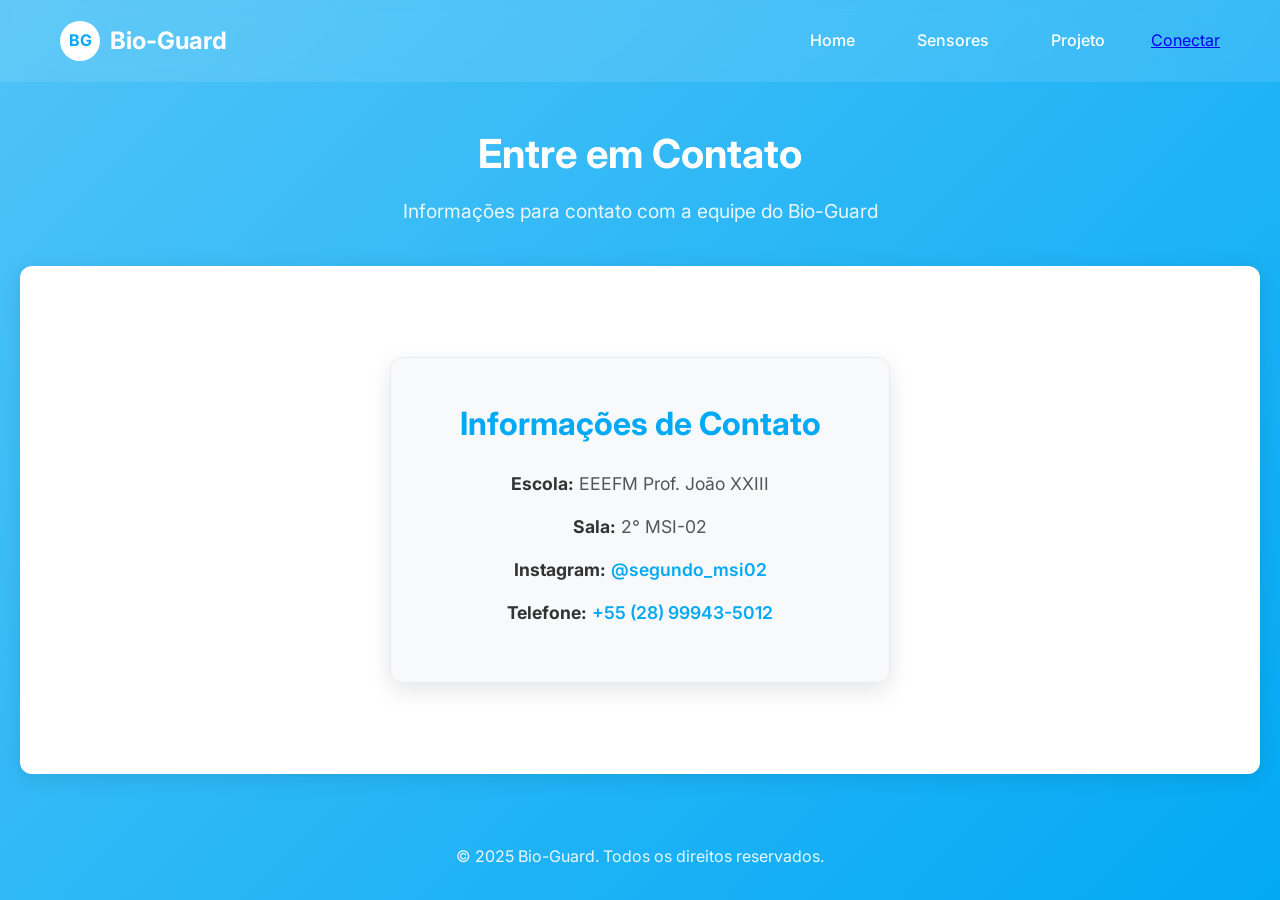
==== contato.html @ d0d575af "R" ====
<!DOCTYPE html>
<html lang="pt-BR">
<head>
    <meta charset="UTF-8">
    <meta name="viewport" content="width=device-width, initial-scale=1.0">
    <title>Bio-Guard - Contato</title>
    <link href="https://fonts.googleapis.com/css2?family=Inter:wght@300;400;500;600;700&display=swap" rel="stylesheet">
    <style>
        * {
            margin: 0;
            padding: 0;
            box-sizing: border-box;
        }

        body {
            font-family: 'Inter', sans-serif;
            background: linear-gradient(135deg, #4FC3F7 0%, #29B6F6 50%, #03A9F4 100%);
            color: #333;
            line-height: 1.6;
            min-height: 100vh;
            display: flex;
            flex-direction: column;
        }

        /* Header */
        .header {
            background: rgba(255, 255, 255, 0.1);
            backdrop-filter: blur(10px);
            padding: 20px 0;
            position: sticky;
            top: 0;
            z-index: 100;
        }

        .nav-container {
            max-width: 1200px;
            margin: 0 auto;
            display: flex;
            justify-content: space-between;
            align-items: center;
            padding: 0 20px;
        }

        .logo {
            display: flex;
            align-items: center;
            gap: 10px;
        }

        .logo-icon {
            width: 40px;
            height: 40px;
            background: white;
            border-radius: 50%;
            display: flex;
            align-items: center;
            justify-content: center;
            font-weight: bold;
            color: #03A9F4;
        }

        .logo-text {
            font-size: 1.5rem;
            font-weight: 700;
            color: white;
        }

        .nav-links {
            display: flex;
            gap: 30px;
            align-items: center;
        }

        .nav-link {
            color: white;
            text-decoration: none;
            font-weight: 500;
            transition: opacity 0.3s ease;
            padding: 8px 16px;
            border-radius: 6px;
        }

        .nav-link:hover {
            background: rgba(255, 255, 255, 0.1);
        }

        .nav-link.active {
            background: rgba(255, 255, 255, 0.2);
        }

        /* Page Title */
        .page-title {
            text-align: center;
            padding: 40px 20px;
            color: white;
        }

        .page-title h1 {
            font-size: 2.5rem;
            font-weight: 700;
            margin-bottom: 10px;
        }

        .page-title p {
            font-size: 1.2rem;
            opacity: 0.9;
        }

        /* Main Content */
        .main-content {
            background: white;
            margin: 0 20px 40px;
            border-radius: 12px;
            box-shadow: 0 4px 20px rgba(0, 0, 0, 0.1);
            overflow: hidden;
            flex-grow: 1;
            display: flex;
            flex-direction: column;
            justify-content: center;
            align-items: center;
            padding: 40px 20px;
        }

        .contact-card {
            background: #f8f9fa;
            border: 1px solid #e9ecef;
            border-radius: 12px;
            padding: 40px;
            text-align: center;
            max-width: 500px;
            width: 100%;
            box-shadow: 0 8px 25px rgba(0, 0, 0, 0.1);
        }

        .contact-card h2 {
            font-size: 2rem;
            color: #03A9F4;
            margin-bottom: 20px;
        }

        .contact-info p {
            font-size: 1.1rem;
            color: #555;
            margin-bottom: 15px;
        }

        .contact-info p strong {
            color: #333;
        }

        .contact-info a {
            color: #03A9F4;
            text-decoration: none;
            font-weight: 600;
            transition: color 0.3s ease;
        }

        .contact-info a:hover {
            color: #0288D1;
        }

        /* Footer */
        .footer {
            text-align: center;
            padding: 30px 20px;
            color: rgba(255, 255, 255, 0.9);
            font-size: 1rem;
            margin-top: auto;
        }

        /* Responsive */
        @media (max-width: 768px) {
            .nav-links {
                display: none;
            }

            .main-content {
                margin: 0 10px 20px;
                padding: 20px;
            }

            .page-title h1 {
                font-size: 2rem;
            }

            .contact-card {
                padding: 30px;
            }

            .contact-card h2 {
                font-size: 1.8rem;
            }

            .contact-info p {
                font-size: 1rem;
            }
        }
    </style>
</head>
<body>
    <!-- Header -->
    <header class="header">
        <div class="nav-container">
            <div class="logo">
                <div class="logo-icon">BG</div>
                <span class="logo-text">Bio-Guard</span>
            </div>
            <nav class="nav-links">
                <a href="index.html" class="nav-link">Home</a>
                <a href="sensores-flat.html" class="nav-link">Sensores</a>
                <a href="projeto-flat.html" class="nav-link">Projeto</a>
                <a href="sensores-flat.html" class="nav-btn">Conectar</a>
            </nav>
        </div>
    </header>

    <!-- Page Title -->
    <section class="page-title">
        <h1>Entre em Contato</h1>
        <p>Informações para contato com a equipe do Bio-Guard</p>
    </section>

    <!-- Main Content -->
    <main class="main-content">
        <div class="contact-card">
            <h2>Informações de Contato</h2>
            <div class="contact-info">
                <p><strong>Escola:</strong> EEEFM Prof. João XXIII</p>
                <p><strong>Sala:</strong> 2° MSI-02</p>
                <p><strong>Instagram:</strong> <a href="https://www.instagram.com/segundo_msi02" target="_blank">@segundo_msi02</a></p>
                <p><strong>Telefone:</strong> <a href="tel:+5528999435012">+55 (28) 99943-5012</a></p>
            </div>
        </div>
    </main>

    <!-- Footer -->
    <footer class="footer">
        <p>&copy; 2025 Bio-Guard. Todos os direitos reservados.</p>
    </footer>
</body>
</html>
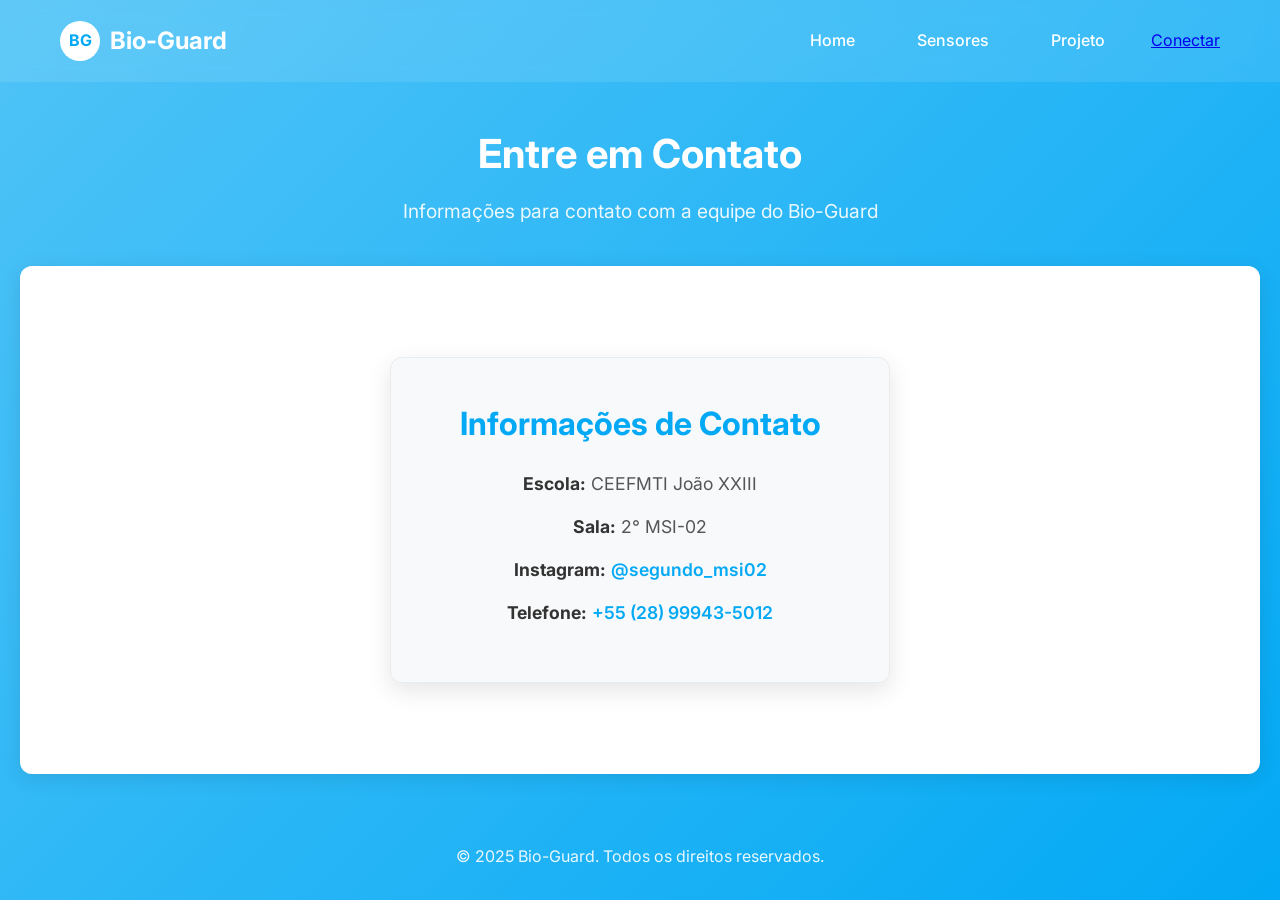
==== commit 9367e05b: "Update contato.html" ====
--- a/contato.html
+++ b/contato.html
@@ -225,9 +225,9 @@
         <div class="contact-card">
             <h2>Informações de Contato</h2>
             <div class="contact-info">
-                <p><strong>Escola:</strong> EEEFM Prof. João XXIII</p>
+                <p><strong>Escola:</strong> CEEFMTI João XXIII</p>
                 <p><strong>Sala:</strong> 2° MSI-02</p>
-                <p><strong>Instagram:</strong> <a href="https://www.instagram.com/segundo_msi02" target="_blank">@segundo_msi02</a></p>
+                <p><strong>Instagram:</strong> <a href="https://www.instagram.com/segundo__msi02?utm_source=ig_web_button_share_sheet&igsh=ZDNlZDc0MzIxNw==" target="_blank">@segundo_msi02</a></p>
                 <p><strong>Telefone:</strong> <a href="tel:+5528999435012">+55 (28) 99943-5012</a></p>
             </div>
         </div>
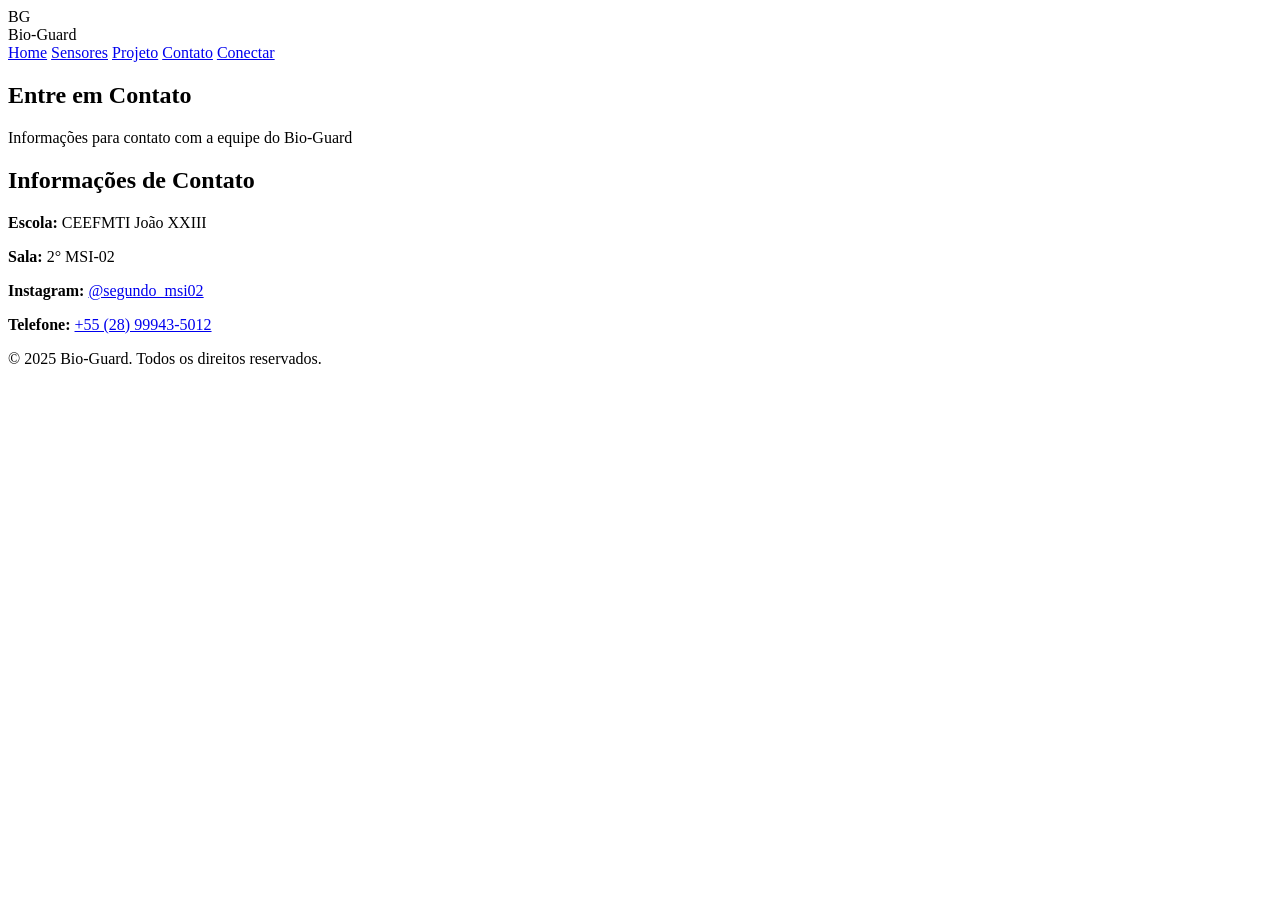
==== commit ea924ae1: "Refactor contato.html to link external stylesheet" ====
--- a/contato.html
+++ b/contato.html
@@ -5,197 +5,7 @@
     <meta name="viewport" content="width=device-width, initial-scale=1.0">
     <title>Bio-Guard - Contato</title>
     <link href="https://fonts.googleapis.com/css2?family=Inter:wght@300;400;500;600;700&display=swap" rel="stylesheet">
-    <style>
-        * {
-            margin: 0;
-            padding: 0;
-            box-sizing: border-box;
-        }
-
-        body {
-            font-family: 'Inter', sans-serif;
-            background: linear-gradient(135deg, #4FC3F7 0%, #29B6F6 50%, #03A9F4 100%);
-            color: #333;
-            line-height: 1.6;
-            min-height: 100vh;
-            display: flex;
-            flex-direction: column;
-        }
-
-        /* Header */
-        .header {
-            background: rgba(255, 255, 255, 0.1);
-            backdrop-filter: blur(10px);
-            padding: 20px 0;
-            position: sticky;
-            top: 0;
-            z-index: 100;
-        }
-
-        .nav-container {
-            max-width: 1200px;
-            margin: 0 auto;
-            display: flex;
-            justify-content: space-between;
-            align-items: center;
-            padding: 0 20px;
-        }
-
-        .logo {
-            display: flex;
-            align-items: center;
-            gap: 10px;
-        }
-
-        .logo-icon {
-            width: 40px;
-            height: 40px;
-            background: white;
-            border-radius: 50%;
-            display: flex;
-            align-items: center;
-            justify-content: center;
-            font-weight: bold;
-            color: #03A9F4;
-        }
-
-        .logo-text {
-            font-size: 1.5rem;
-            font-weight: 700;
-            color: white;
-        }
-
-        .nav-links {
-            display: flex;
-            gap: 30px;
-            align-items: center;
-        }
-
-        .nav-link {
-            color: white;
-            text-decoration: none;
-            font-weight: 500;
-            transition: opacity 0.3s ease;
-            padding: 8px 16px;
-            border-radius: 6px;
-        }
-
-        .nav-link:hover {
-            background: rgba(255, 255, 255, 0.1);
-        }
-
-        .nav-link.active {
-            background: rgba(255, 255, 255, 0.2);
-        }
-
-        /* Page Title */
-        .page-title {
-            text-align: center;
-            padding: 40px 20px;
-            color: white;
-        }
-
-        .page-title h1 {
-            font-size: 2.5rem;
-            font-weight: 700;
-            margin-bottom: 10px;
-        }
-
-        .page-title p {
-            font-size: 1.2rem;
-            opacity: 0.9;
-        }
-
-        /* Main Content */
-        .main-content {
-            background: white;
-            margin: 0 20px 40px;
-            border-radius: 12px;
-            box-shadow: 0 4px 20px rgba(0, 0, 0, 0.1);
-            overflow: hidden;
-            flex-grow: 1;
-            display: flex;
-            flex-direction: column;
-            justify-content: center;
-            align-items: center;
-            padding: 40px 20px;
-        }
-
-        .contact-card {
-            background: #f8f9fa;
-            border: 1px solid #e9ecef;
-            border-radius: 12px;
-            padding: 40px;
-            text-align: center;
-            max-width: 500px;
-            width: 100%;
-            box-shadow: 0 8px 25px rgba(0, 0, 0, 0.1);
-        }
-
-        .contact-card h2 {
-            font-size: 2rem;
-            color: #03A9F4;
-            margin-bottom: 20px;
-        }
-
-        .contact-info p {
-            font-size: 1.1rem;
-            color: #555;
-            margin-bottom: 15px;
-        }
-
-        .contact-info p strong {
-            color: #333;
-        }
-
-        .contact-info a {
-            color: #03A9F4;
-            text-decoration: none;
-            font-weight: 600;
-            transition: color 0.3s ease;
-        }
-
-        .contact-info a:hover {
-            color: #0288D1;
-        }
-
-        /* Footer */
-        .footer {
-            text-align: center;
-            padding: 30px 20px;
-            color: rgba(255, 255, 255, 0.9);
-            font-size: 1rem;
-            margin-top: auto;
-        }
-
-        /* Responsive */
-        @media (max-width: 768px) {
-            .nav-links {
-                display: none;
-            }
-
-            .main-content {
-                margin: 0 10px 20px;
-                padding: 20px;
-            }
-
-            .page-title h1 {
-                font-size: 2rem;
-            }
-
-            .contact-card {
-                padding: 30px;
-            }
-
-            .contact-card h2 {
-                font-size: 1.8rem;
-            }
-
-            .contact-info p {
-                font-size: 1rem;
-            }
-        }
-    </style>
+    <link rel="stylesheet" href="css/style.css">
 </head>
 <body>
     <!-- Header -->
@@ -209,6 +19,7 @@
                 <a href="index.html" class="nav-link">Home</a>
                 <a href="sensores-flat.html" class="nav-link">Sensores</a>
                 <a href="projeto-flat.html" class="nav-link">Projeto</a>
+                <a href="contato.html" class="nav-link active">Contato</a>
                 <a href="sensores-flat.html" class="nav-btn">Conectar</a>
             </nav>
         </div>
@@ -221,7 +32,7 @@
     </section>
 
     <!-- Main Content -->
-    <main class="main-content">
+    <main class="main-content contact-page">
         <div class="contact-card">
             <h2>Informações de Contato</h2>
             <div class="contact-info">
@@ -239,4 +50,3 @@
     </footer>
 </body>
 </html>
-
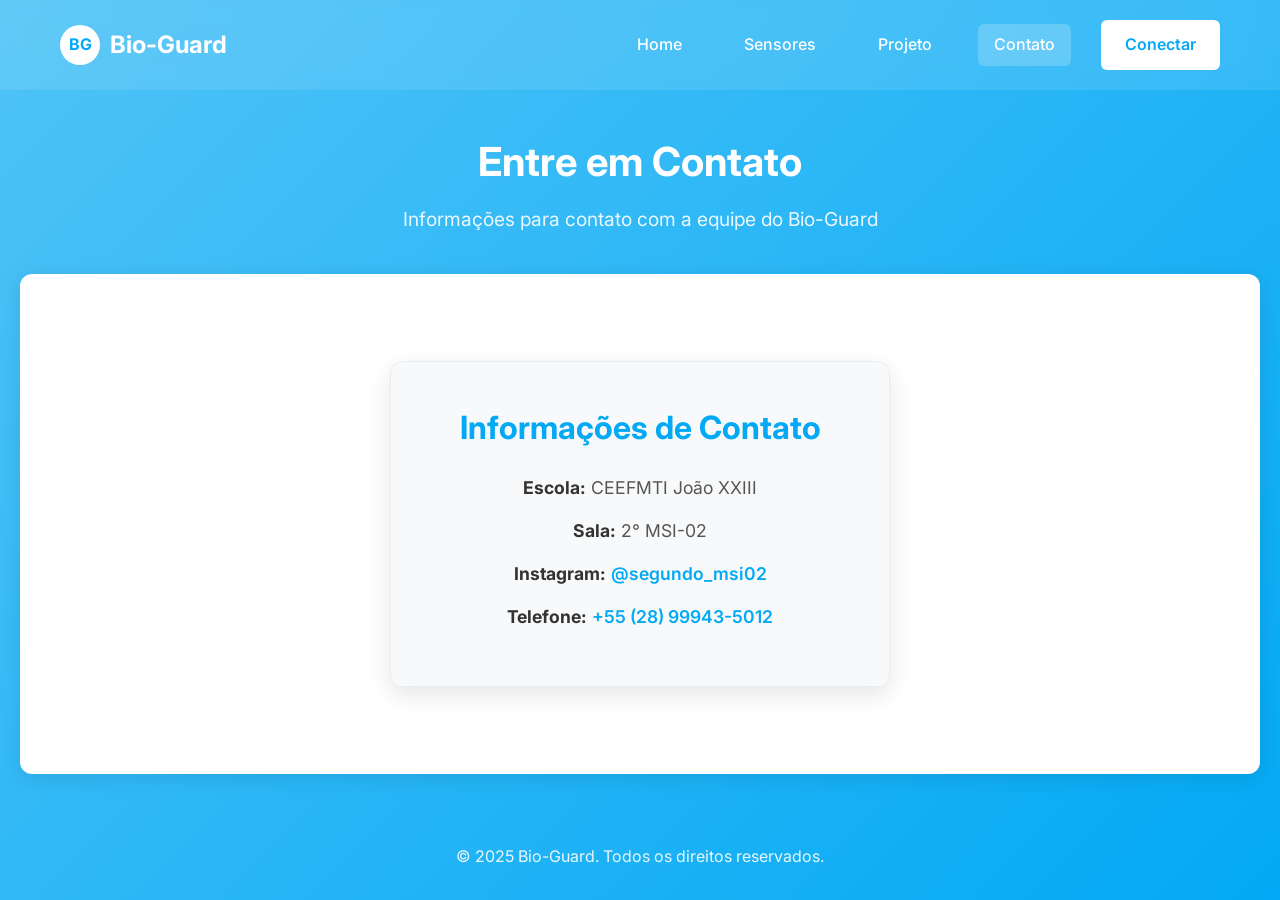
==== commit 2def7085: "Update stylesheet link in contato.html" ====
--- a/contato.html
+++ b/contato.html
@@ -5,7 +5,7 @@
     <meta name="viewport" content="width=device-width, initial-scale=1.0">
     <title>Bio-Guard - Contato</title>
     <link href="https://fonts.googleapis.com/css2?family=Inter:wght@300;400;500;600;700&display=swap" rel="stylesheet">
-    <link rel="stylesheet" href="css/style.css">
+    <link rel="stylesheet" href="style.css">
 </head>
 <body>
     <!-- Header -->
--- a/style.css
+++ b/style.css
@@ -0,0 +1,883 @@
+/* ==========================================================================
+   BIO-GUARD - ESTILOS GLOBAIS E ESTRUTURA DE PÁGINAS
+   ========================================================================== */
+
+* {
+    margin: 0;
+    padding: 0;
+    box-sizing: border-box;
+}
+
+body {
+    font-family: 'Inter', sans-serif;
+    background: linear-gradient(135deg, #4FC3F7 0%, #29B6F6 50%, #03A9F4 100%);
+    color: #333;
+    line-height: 1.6;
+    min-height: 100vh;
+    display: flex;
+    flex-direction: column;
+}
+
+/* Header & Navegação */
+.header {
+    background: rgba(255, 255, 255, 0.1);
+    backdrop-filter: blur(10px);
+    padding: 20px 0;
+    position: sticky;
+    top: 0;
+    z-index: 100;
+}
+
+.nav-container {
+    max-width: 1200px;
+    margin: 0 auto;
+    display: flex;
+    justify-content: space-between;
+    align-items: center;
+    padding: 0 20px;
+}
+
+.logo {
+    display: flex;
+    align-items: center;
+    gap: 10px;
+}
+
+.logo-icon {
+    width: 40px;
+    height: 40px;
+    background: white;
+    border-radius: 50%;
+    display: flex;
+    align-items: center;
+    justify-content: center;
+    font-weight: bold;
+    color: #03A9F4;
+}
+
+.logo-text {
+    font-size: 1.5rem;
+    font-weight: 700;
+    color: white;
+}
+
+.nav-links {
+    display: flex;
+    gap: 30px;
+    align-items: center;
+}
+
+.nav-link {
+    color: white;
+    text-decoration: none;
+    font-weight: 500;
+    transition: opacity 0.3s ease;
+    padding: 8px 16px;
+    border-radius: 6px;
+}
+
+.nav-link:hover {
+    background: rgba(255, 255, 255, 0.1);
+    opacity: 0.8;
+}
+
+.nav-link.active {
+    background: rgba(255, 255, 255, 0.2);
+}
+
+.nav-btn {
+    background: white;
+    color: #03A9F4;
+    padding: 12px 24px;
+    border-radius: 6px;
+    text-decoration: none;
+    font-weight: 600;
+    transition: all 0.3s ease;
+    border: none;
+    cursor: pointer;
+}
+
+.nav-btn:hover {
+    background: #f5f5f5;
+    transform: translateY(-1px);
+}
+
+/* Títulos de Página */
+.page-title {
+    text-align: center;
+    padding: 40px 20px;
+    color: white;
+}
+
+.page-title h1 {
+    font-size: 2.5rem;
+    font-weight: 700;
+    margin-bottom: 10px;
+}
+
+.page-title p {
+    font-size: 1.2rem;
+    opacity: 0.9;
+}
+
+/* Conteúdo Principal Conteiner */
+.main-content {
+    background: white;
+    margin: 0 20px 40px;
+    border-radius: 12px;
+    box-shadow: 0 4px 20px rgba(0, 0, 0, 0.1);
+    overflow: hidden;
+    flex-grow: 1;
+}
+
+/* Footer */
+.footer {
+    text-align: center;
+    padding: 30px 20px;
+    color: rgba(255, 255, 255, 0.9);
+    font-size: 1rem;
+    margin-top: auto;
+}
+
+/* ==========================================================================
+   HOMEPAGE (INDEX.HTML)
+   ========================================================================== */
+
+.hero {
+    padding: 80px 20px;
+    text-align: left;
+    max-width: 1200px;
+    margin: 0 auto;
+    position: relative;
+}
+
+.hero-content {
+    max-width: 600px;
+}
+
+.hero h1 {
+    font-size: 3.5rem;
+    font-weight: 300;
+    color: white;
+    margin-bottom: 20px;
+    line-height: 1.2;
+}
+
+.hero h2 {
+    font-size: 3.5rem;
+    font-weight: 700;
+    color: white;
+    margin-bottom: 30px;
+    line-height: 1.2;
+}
+
+.hero p {
+    font-size: 1.2rem;
+    color: rgba(255, 255, 255, 0.9);
+    margin-bottom: 40px;
+    line-height: 1.6;
+}
+
+.hero-buttons {
+    display: flex;
+    gap: 20px;
+    margin-bottom: 40px;
+}
+
+.btn-primary {
+    background: rgba(255, 255, 255, 0.2);
+    color: white;
+    padding: 16px 32px;
+    border-radius: 6px;
+    text-decoration: none;
+    font-weight: 600;
+    border: 2px solid rgba(255, 255, 255, 0.3);
+    transition: all 0.3s ease;
+    display: inline-flex;
+    align-items: center;
+    gap: 10px;
+}
+
+.btn-primary:hover {
+    background: rgba(255, 255, 255, 0.3);
+    transform: translateY(-2px);
+}
+
+.btn-secondary {
+    background: transparent;
+    color: white;
+    padding: 16px 32px;
+    border-radius: 6px;
+    text-decoration: none;
+    font-weight: 600;
+    border: 2px solid rgba(255, 255, 255, 0.3);
+    transition: all 0.3s ease;
+    display: inline-flex;
+    align-items: center;
+    gap: 10px;
+}
+
+.btn-secondary:hover {
+    background: rgba(255, 255, 255, 0.1);
+}
+
+.geometric-shapes {
+    position: absolute;
+    right: 0;
+    top: 50%;
+    transform: translateY(-50%);
+    width: 500px;
+    height: 400px;
+    pointer-events: none;
+}
+
+.shape {
+    position: absolute;
+    background: rgba(255, 255, 255, 0.1);
+}
+
+.shape-1 {
+    width: 120px;
+    height: 80px;
+    top: 20px;
+    right: 100px;
+    clip-path: polygon(0 100%, 50% 0, 100% 100%);
+    background: rgba(255, 255, 255, 0.15);
+}
+
+.shape-2 {
+    width: 100px;
+    height: 60px;
+    top: 50px;
+    right: 200px;
+    clip-path: polygon(0 100%, 50% 0, 100% 100%);
+    background: rgba(255, 255, 255, 0.1);
+}
+
+.shape-3 {
+    width: 200px;
+    height: 120px;
+    bottom: 100px;
+    right: 50px;
+    clip-path: polygon(0 100%, 25% 0, 50% 100%, 75% 0, 100% 100%);
+    background: rgba(255, 255, 255, 0.2);
+}
+
+.shape-4 {
+    width: 150px;
+    height: 90px;
+    bottom: 150px;
+    right: 150px;
+    clip-path: polygon(0 100%, 33% 0, 66% 100%, 100% 0);
+    background: rgba(255, 255, 255, 0.12);
+}
+
+.content-header h3 {
+    font-size: 1.5rem;
+    font-weight: 600;
+    color: #333;
+    margin-bottom: 10px;
+}
+
+.content-header p {
+    color: #666;
+    font-size: 1rem;
+}
+
+/* ==========================================================================
+   PÁGINA DE CONTATO (CONTATO.HTML)
+   ========================================================================== */
+
+.main-content.contact-page {
+    display: flex;
+    flex-direction: column;
+    justify-content: center;
+    align-items: center;
+    padding: 40px 20px;
+}
+
+.contact-card {
+    background: #f8f9fa;
+    border: 1px solid #e9ecef;
+    border-radius: 12px;
+    padding: 40px;
+    text-align: center;
+    max-width: 500px;
+    width: 100%;
+    box-shadow: 0 8px 25px rgba(0, 0, 0, 0.1);
+}
+
+.contact-card h2 {
+    font-size: 2rem;
+    color: #03A9F4;
+    margin-bottom: 20px;
+}
+
+.contact-info p {
+    font-size: 1.1rem;
+    color: #555;
+    margin-bottom: 15px;
+}
+
+.contact-info p strong {
+    color: #333;
+}
+
+.contact-info a {
+    color: #03A9F4;
+    text-decoration: none;
+    font-weight: 600;
+    transition: color 0.3s ease;
+}
+
+.contact-info a:hover {
+    color: #0288D1;
+}
+
+/* ==========================================================================
+   PÁGINA DO PROJETO (PROJETO-FLAT.HTML)
+   ========================================================================== */
+
+.content-section {
+    padding: 40px;
+    border-bottom: 1px solid #f0f0f0;
+    animation: fadeInUp 0.6s ease-out;
+}
+
+.content-section:last-child {
+    border-bottom: none;
+}
+
+.content-section:nth-child(2) { animation-delay: 0.1s; }
+.content-section:nth-child(3) { animation-delay: 0.2s; }
+.content-section:nth-child(4) { animation-delay: 0.3s; }
+.content-section:nth-child(5) { animation-delay: 0.4s; }
+
+.section-title {
+    font-size: 1.8rem;
+    font-weight: 600;
+    color: #03A9F4;
+    margin-bottom: 20px;
+    display: flex;
+    align-items: center;
+    gap: 10px;
+}
+
+.section-content {
+    font-size: 1.1rem;
+    line-height: 1.8;
+    color: #555;
+}
+
+.section-content p {
+    margin-bottom: 20px;
+}
+
+.section-content ul {
+    margin: 20px 0 20px 25px;
+}
+
+.section-content li {
+    margin-bottom: 10px;
+}
+
+.highlight-box {
+    background: linear-gradient(135deg, #E3F2FD 0%, #BBDEFB 100%);
+    border-left: 4px solid #03A9F4;
+    padding: 20px;
+    border-radius: 8px;
+    margin: 25px 0;
+    font-style: italic;
+    color: #1976D2;
+}
+
+.tech-specs {
+    display: grid;
+    grid-template-columns: repeat(auto-fit, minmax(250px, 1fr));
+    gap: 20px;
+    margin: 25px 0;
+}
+
+.tech-card {
+    background: #f8f9fa;
+    border: 1px solid #e9ecef;
+    border-radius: 8px;
+    padding: 20px;
+    transition: all 0.3s ease;
+}
+
+.tech-card:hover {
+    transform: translateY(-2px);
+    box-shadow: 0 4px 12px rgba(0, 0, 0, 0.1);
+}
+
+.tech-card h4 {
+    color: #03A9F4;
+    font-size: 1.1rem;
+    font-weight: 600;
+    margin-bottom: 10px;
+    display: flex;
+    align-items: center;
+    gap: 8px;
+}
+
+.tech-card p {
+    font-size: 0.95rem;
+    color: #666;
+    margin: 0;
+}
+
+.materials-grid {
+    display: grid;
+    grid-template-columns: repeat(auto-fit, minmax(200px, 1fr));
+    gap: 15px;
+    margin: 20px 0;
+}
+
+.material-item {
+    background: #f8f9fa;
+    padding: 15px;
+    border-radius: 8px;
+    border-left: 3px solid #03A9F4;
+    font-size: 0.95rem;
+}
+
+.steps-list {
+    counter-reset: step-counter;
+}
+
+.step-item {
+    counter-increment: step-counter;
+    background: #f8f9fa;
+    padding: 20px;
+    margin: 15px 0;
+    border-radius: 8px;
+    border-left: 4px solid #03A9F4;
+    position: relative;
+}
+
+.step-item::before {
+    content: counter(step-counter);
+    position: absolute;
+    left: -15px;
+    top: 15px;
+    background: #03A9F4;
+    color: white;
+    width: 30px;
+    height: 30px;
+    border-radius: 50%;
+    display: flex;
+    align-items: center;
+    justify-content: center;
+    font-weight: bold;
+    font-size: 0.9rem;
+}
+
+.step-item h5 {
+    color: #03A9F4;
+    font-weight: 600;
+    margin-bottom: 8px;
+}
+
+.applications-grid {
+    display: grid;
+    grid-template-columns: repeat(auto-fit, minmax(280px, 1fr));
+    gap: 20px;
+    margin: 25px 0;
+}
+
+.application-card {
+    background: linear-gradient(135deg, #f8f9fa 0%, #e9ecef 100%);
+    padding: 20px;
+    border-radius: 8px;
+    border: 1px solid #dee2e6;
+}
+
+.application-card h5 {
+    color: #03A9F4;
+    font-weight: 600;
+    margin-bottom: 10px;
+    display: flex;
+    align-items: center;
+    gap: 8px;
+}
+
+.application-card p {
+    font-size: 0.95rem;
+    color: #666;
+    margin: 0;
+}
+
+.quote-box {
+    background: linear-gradient(135deg, #03A9F4 0%, #0288D1 100%);
+    color: white;
+    padding: 30px;
+    border-radius: 12px;
+    text-align: center;
+    margin: 30px 0;
+    font-size: 1.2rem;
+    font-style: italic;
+    font-weight: 500;
+}
+
+.back-section {
+    background: #f8f9fa;
+    padding: 30px;
+    text-align: center;
+    border-top: 1px solid #e9ecef;
+}
+
+.back-btn {
+    background: #03A9F4;
+    color: white;
+    border: none;
+    padding: 16px 32px;
+    border-radius: 8px;
+    font-size: 1rem;
+    font-weight: 600;
+    cursor: pointer;
+    transition: all 0.3s ease;
+    text-decoration: none;
+    display: inline-block;
+    box-shadow: 0 2px 8px rgba(3, 169, 244, 0.3);
+}
+
+.back-btn:hover {
+    background: #0288D1;
+    transform: translateY(-2px);
+    box-shadow: 0 4px 12px rgba(3, 169, 244, 0.4);
+}
+
+@keyframes fadeInUp {
+    from {
+        opacity: 0;
+        transform: translateY(20px);
+    }
+    to {
+        opacity: 1;
+        transform: translateY(0);
+    }
+}
+
+/* ==========================================================================
+   PÁGINA DE SENSORES (SENSORES-FLAT.HTML)
+   ========================================================================== */
+
+.connection-info {
+    background: #f8f9fa;
+    padding: 20px;
+    border-bottom: 1px solid #e9ecef;
+}
+
+.connection-info h3 {
+    color: #333;
+    margin-bottom: 15px;
+    font-size: 1.1rem;
+    font-weight: 600;
+}
+
+.connection-steps {
+    display: grid;
+    grid-template-columns: repeat(auto-fit, minmax(200px, 1fr));
+    gap: 15px;
+    margin-bottom: 15px;
+}
+
+.step {
+    background: white;
+    padding: 15px;
+    border-radius: 8px;
+    border-left: 4px solid #03A9F4;
+    font-size: 0.9rem;
+}
+
+.step-number {
+    font-weight: 600;
+    color: #03A9F4;
+    margin-right: 8px;
+}
+
+.note {
+    background: #E3F2FD;
+    padding: 10px;
+    border-radius: 6px;
+    font-size: 0.9rem;
+    color: #1976D2;
+}
+
+.sensors-grid {
+    display: grid;
+    grid-template-columns: repeat(auto-fit, minmax(300px, 1fr));
+    gap: 30px;
+    padding: 30px;
+}
+
+.sensor-card {
+    background: white;
+    border: 1px solid #e9ecef;
+    border-radius: 12px;
+    padding: 30px;
+    text-align: center;
+    transition: all 0.3s ease;
+    position: relative;
+}
+
+.sensor-card:hover {
+    transform: translateY(-4px);
+    box-shadow: 0 8px 25px rgba(0, 0, 0, 0.1);
+}
+
+.sensor-title {
+    font-size: 1.3rem;
+    font-weight: 600;
+    color: #333;
+    margin-bottom: 25px;
+}
+
+.thermometer-flat {
+    width: 60px;
+    height: 200px;
+    background: #f8f9fa;
+    border-radius: 30px;
+    margin: 0 auto 20px;
+    position: relative;
+    border: 2px solid #e9ecef;
+}
+
+.thermometer-fill-flat {
+    position: absolute;
+    bottom: 2px;
+    left: 2px;
+    right: 2px;
+    border-radius: 0 0 26px 26px;
+    transition: all 1s ease;
+    height: 30%;
+    background: #4CAF50;
+}
+
+.thermometer-bulb-flat {
+    position: absolute;
+    bottom: -15px;
+    left: 50%;
+    transform: translateX(-50%);
+    width: 70px;
+    height: 70px;
+    border-radius: 50%;
+    background: #4CAF50;
+    border: 2px solid #e9ecef;
+}
+
+.ldr-display-flat {
+    font-size: 4rem;
+    font-weight: 700;
+    color: #FF9800;
+    margin: 20px 0;
+    text-shadow: 0 2px 4px rgba(255, 152, 0, 0.2);
+}
+
+.ldr-label-flat {
+    color: #666;
+    font-size: 1rem;
+    font-weight: 500;
+}
+
+.sensor-data {
+    margin-top: 20px;
+    padding: 15px;
+    background: #f8f9fa;
+    border-radius: 8px;
+    font-size: 0.9rem;
+}
+
+.sensor-data div {
+    margin: 5px 0;
+    color: #555;
+}
+
+.status-flat {
+    display: inline-block;
+    padding: 8px 16px;
+    border-radius: 20px;
+    font-size: 0.9rem;
+    font-weight: 500;
+    margin-top: 15px;
+}
+
+.status-flat.connected { background: #E8F5E8; color: #2E7D32; }
+.status-flat.disconnected { background: #FFEBEE; color: #C62828; }
+.status-flat.connecting { background: #FFF3E0; color: #F57C00; }
+
+.interpretation-section {
+    background: #f8f9fa;
+    padding: 30px;
+    margin: 30px;
+    border-radius: 12px;
+    border: 1px solid #e9ecef;
+}
+
+.interpretation-title {
+    font-size: 1.4rem;
+    font-weight: 600;
+    color: #333;
+    margin-bottom: 20px;
+    text-align: center;
+    display: flex;
+    align-items: center;
+    justify-content: center;
+    gap: 10px;
+}
+
+.interpretation-box {
+    background: white;
+    padding: 25px;
+    border-radius: 10px;
+    border-left: 5px solid #03A9F4;
+    box-shadow: 0 2px 10px rgba(0, 0, 0, 0.05);
+    margin-bottom: 15px;
+}
+
+.interpretation-text {
+    font-size: 1.1rem;
+    line-height: 1.6;
+    color: #333;
+    margin-bottom: 10px;
+}
+
+.interpretation-details {
+    font-size: 0.95rem;
+    color: #666;
+    line-height: 1.5;
+}
+
+.status-indicator {
+    display: inline-block;
+    width: 12px;
+    height: 12px;
+    border-radius: 50%;
+    margin-right: 8px;
+}
+
+.status-bom { background-color: #4CAF50; }
+.status-atencao { background-color: #FF9800; }
+.status-critico { background-color: #F44336; }
+
+.console-flat {
+    background: #263238;
+    color: #4CAF50;
+    border-radius: 12px;
+    padding: 20px;
+    margin: 30px;
+    font-family: 'Courier New', monospace;
+    font-size: 0.9rem;
+    max-height: 200px;
+    overflow-y: auto;
+    border: 1px solid #37474F;
+}
+
+.console-header {
+    color: #81C784;
+    margin-bottom: 10px;
+    font-family: 'Inter', sans-serif;
+    font-weight: 600;
+    display: flex;
+    align-items: center;
+    gap: 8px;
+}
+
+.connection-section {
+    background: #f8f9fa;
+    padding: 30px;
+    border-top: 1px solid #e9ecef;
+    text-align: center;
+}
+
+.connect-btn-flat {
+    background: #03A9F4;
+    color: white;
+    border: none;
+    padding: 16px 32px;
+    border-radius: 8px;
+    font-size: 1rem;
+    font-weight: 600;
+    cursor: pointer;
+    transition: all 0.3s ease;
+    margin-bottom: 20px;
+    box-shadow: 0 2px 8px rgba(3, 169, 244, 0.3);
+}
+
+.connect-btn-flat:hover {
+    background: #0288D1;
+    transform: translateY(-2px);
+    box-shadow: 0 4px 12px rgba(3, 169, 244, 0.4);
+}
+
+.connect-btn-flat:disabled {
+    background: #ccc;
+    cursor: not-allowed;
+    transform: none;
+    box-shadow: none;
+}
+
+.level-baixa { background: #4CAF50 !important; }
+.level-media { background: #FF9800 !important; }
+.level-alta { background: #F44336 !important; }
+
+/* ==========================================================================
+   RESPONSIVIDADE (GERAL)
+   ========================================================================== */
+
+@media (max-width: 768px) {
+    .nav-links {
+        display: none;
+    }
+
+    .hero h1, .hero h2 {
+        font-size: 2.5rem;
+    }
+
+    .hero-buttons {
+        flex-direction: column;
+    }
+
+    .geometric-shapes {
+        display: none;
+    }
+
+    .main-content {
+        margin: 0 10px 20px;
+    }
+
+    .main-content.contact-page {
+        padding: 20px;
+    }
+
+    .content-section {
+        padding: 25px 20px;
+    }
+
+    .page-title h1 {
+        font-size: 2rem;
+    }
+
+    .contact-card {
+        padding: 30px;
+    }
+
+    .contact-card h2 {
+        font-size: 1.8rem;
+    }
+
+    .contact-info p {
+        font-size: 1rem;
+    }
+
+    .tech-specs,
+    .materials-grid,
+    .applications-grid {
+        grid-template-columns: 1fr;
+    }
+
+    .section-title {
+        font-size: 1.5rem;
+    }
+}
